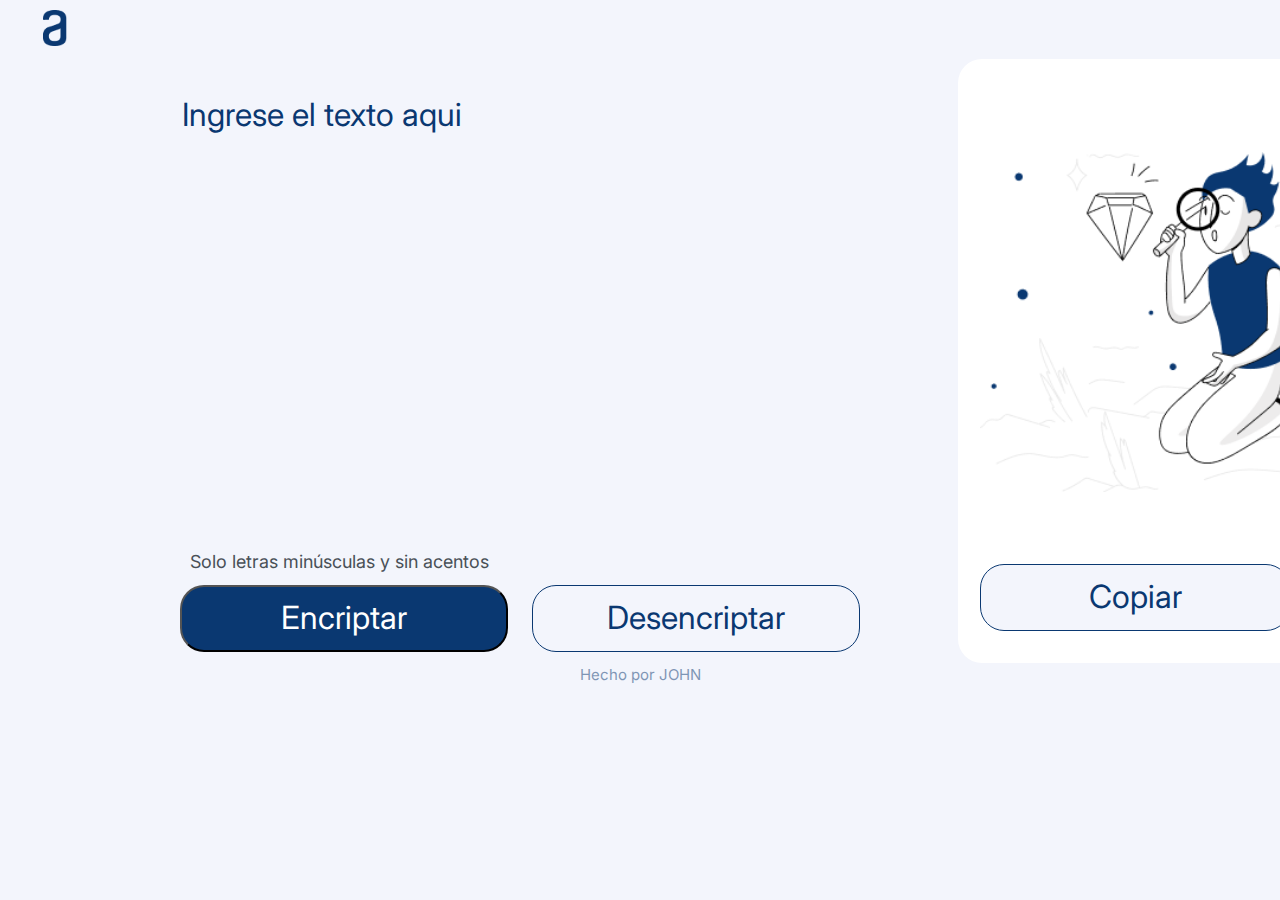
==== index.html @ d5f98b28 "Sacando index de la carpeta" ====
<!DOCTYPE html>
<html lang="en">
<head>
    <meta charset="UTF-8">
    <meta name="viewport" content="width=device-width, initial-scale=1.0">
    <link rel="stylesheet" href="/styles/style.css">
    <title>Encriptador</title>
</head>
<body>
    <header>
        <img class="logo" src="/img/Logo-1.png" alt="Logo de alura" >
    </header>

    <main>
    <section>
        <textarea class="text-area" cols="30" rows="10" placeholder="Ingrese el texto aqui"></textarea>

        <div class="class_h6">
            <h6 class="informacion">Solo letras minúsculas y sin acentos</h6>
        </div>
        <div class="botones">
            <button class="btn-encriptar" onclick="btnEncriptar()" >Encriptar</button>
            <button class="btn-desencriptar" onclick="btnDesencriptar()">Desencriptar</button>
        </div>
    </section>
    <section>
        <textarea class="mensaje" cols="20" rows="10"></textarea>
        <div>
            <button class="btn-copiar" onclick="copiar()">Copiar</button>
        </div>

    </section>

    </main>
    <footer>Hecho por JOHN</footer>
    <script src="/js/app.js"></script>
</body>
</html>
---- styles/style.css ----
@import url('https://fonts.googleapis.com/css2?family=Inter:ital,opsz,wght@0,14..32,100..900;1,14..32,100..900&display=swap');

/* ==========================================================================
- Universal Styles: Aplicados a todos los elementos.
- Fondo de color #F3F5FC, fuente 'Inter', tamaño de fuente 32px, peso 400, 
altura de línea 150%.
- Ocultamos el contenido que excede el tamaño del contenedor usando overflow: hidden.
========================================================================== */

* { 
    background-color: #F3F5FC;
    font-family: Inter;
    font-size: 32px;
    font-weight: 400;
    line-height: 150%;
    overflow: hidden; 
}

body {
    margin: 0;
    padding: 0;

}

/* ==========================================================================
- .logo (Estilos para el logotipo)
- Añadimos un margen superior de 10px y un margen izquierdo de 10px.
- Establecemos el ancho al 7% del contenedor.
========================================================================== */

.logo {
    padding-top: 10px ;
    margin-left: 10px;
    width: 7%;
}

/* ==========================================================================
- main (Estilos para el contenedor principal)
- Utilizamos display: flex para alinear los elementos dentro de 'main'.
- Añadimos un margen izquierdo de 180px para separar el contenido del borde izquierdo.
========================================================================== */

main {
    display: flex; 
    margin-left: 180px;
}

/* ==========================================================================
.text-area (Estilos para el área de texto)
- Altura fija de 355px, padding de 2px y margen superior de 30px.
- Color de texto #0A3871 y sin bordes ni outline.
- Fuente: peso 400, tamaño 32px, altura de línea 48px.
- Desactivamos la capacidad de redimensionar el área de texto.
========================================================================== */


.text-area {
    height: 300px; /*Altura del textarea */
    padding: 2px;
    margin-top: 30px;
    color: #0A3871;
    border: none; /* Que no tenga border el area */
    outline: none; /* Y que cuando demos click en ingrese texto aquí, no se muestre el area del cuadro */
    font-weight: 400;
    font-size: 32px;
    line-height: 48px;
    resize: none; /* Hacemos que el textarea sea no se pueda mover ni editar las el tamaño */
}

/* ===============================================
-Hacemos que las letras del placeholder sean #0A3871 (Azul) prácticamente
================================================== */
::placeholder {color: #0A3871;} 

/* ==========================================================================
-.mensaje (Estilos para el contenedor de mensaje)
- Altura de 600px con fondo blanco y una imagen centrada de 90% del tamaño.
- Imagen de fondo está alineada al centro y al 30% desde la parte superior.
- Bordes redondeados con un radio de 24px, sin bordes ni outline.
- Posicionamiento fijo para mantener la posición en la pantalla.
========================================================================== */

.mensaje {
    height: 600px; /* Altura del textarea total */
    background-color: #fff;
    background-image: url(/img/Muñeco.png); /* Ponemos la imagen del muñeco de fondo */
    background-repeat: no-repeat; /* No repetimos la imagen, que sea solo 1 */
    background-position: center 30%; /* Posicionamos la imagen al centro con un 30% de la parte superior */
    background-size: 90%; /* Acomodamos el tamaño de la imagen centrada a un 90% */
    border-radius: 24px;
    border: none; /* No ponemos bordes */
    outline: none; /* Tampoco líneas */
    margin-left: 98px;
    margin-top: auto;
    padding-left: 30px;
    position: fixed; /* Elemento debe estar siempre en el mismo lugar de la página en todo momento. (No se mueve) */
    color: #0A3871;
    resize: none; /* Que no se pueda redimenzionar ni nada */
}

/* ==================================================================
-Bajamos el texto h6 para que no quede tan arriba
===================================================================== */

.class_h6 {
    margin-top: 100px;
}

/* ====================================================
-Aplicamos estilo al h6.
======================================================= */

h6 {
    font-size: 18px;
    color: #495057;
    margin-left: 10px; /* Corremos desde la izquierda */
    margin-bottom: 0; /* Dejamos en 0 para que no hayan espacios hacia abajo */ 
}

/* ===============================================
-Ajustamos los botones.
================================================== */

.botones {
    display: flex; /* Hacemos un display para alinear los botones */
    margin-top: 10px; /* Hacemos un margin para separar lo que está arriba */
    gap: 24px; /* Gap para separar los dos botones */
}

/* ==========================================================================================
-Ajustamos el boton de encriptacion y desencriptacion, añadiendo los estilos y ajustando.
============================================================================================== */

.btn-encriptar {
    width: 328px; /* Hacemos un width para el ancho del boton */
    height: 67px; /* Altura del boton */
    background-color: #0A3871; 
    color: #fff; 
    border-radius: 24px;
}

.btn-desencriptar {
    width: 328px;
    height: 67px;
    border-radius: 24px;
    border: 1px solid #0A3871;
    color: #0A3871;
}

.btn-copiar {
    width: 310px;
    height: 67px;
    border-radius: 24px;
    border: 1px solid #0A3871;
    position: absolute;
    margin-top: 505px;
    margin-left: 120px;
    color: #0A3871;
}


footer {
    font-size: 15px;
    margin-top: 12px;
    text-align: center;
    color: #0A3871;
    opacity: 50%;
}

/* 1440 x 720 resolucion desktop */
/* 768 x 1132 resolucion tablet */
/* 375 x 1715 resolucion celular*/


@media (max-width: 768px ){


    main {
        flex-direction: column;
        margin-left: 30px;
    }

    .text-area {
        height: 250px;
        width: 688px;
    }

    .mensaje {
    margin-top: 64px;
    background-image: none;
    height: 343px;
    width: 666px;
    margin-left: 0;
    }

    footer {
        display: none;
    }

    .btn-copiar {
        margin-top: 300px;
        width: 624px;
        height: 67px;
        margin-left: 40px;
    }

}

@media (max-width: 376px ) {

    .logo {
        width: 20%;
        margin-left: 5px;
        margin-top: 10px;
    }

    main {
        margin-left: 16px;
    }

    .text-area {
        height: 500px;
    }
    
    .mensaje {
        width: 300px;
        height: 595px;
    }

    .botones {
        display: flex;
        flex-direction: column;
    }

    .btn-copiar {
        width: 279px;
        height: 67px;
        margin: 555px 32px 32px 32px;
    }
}
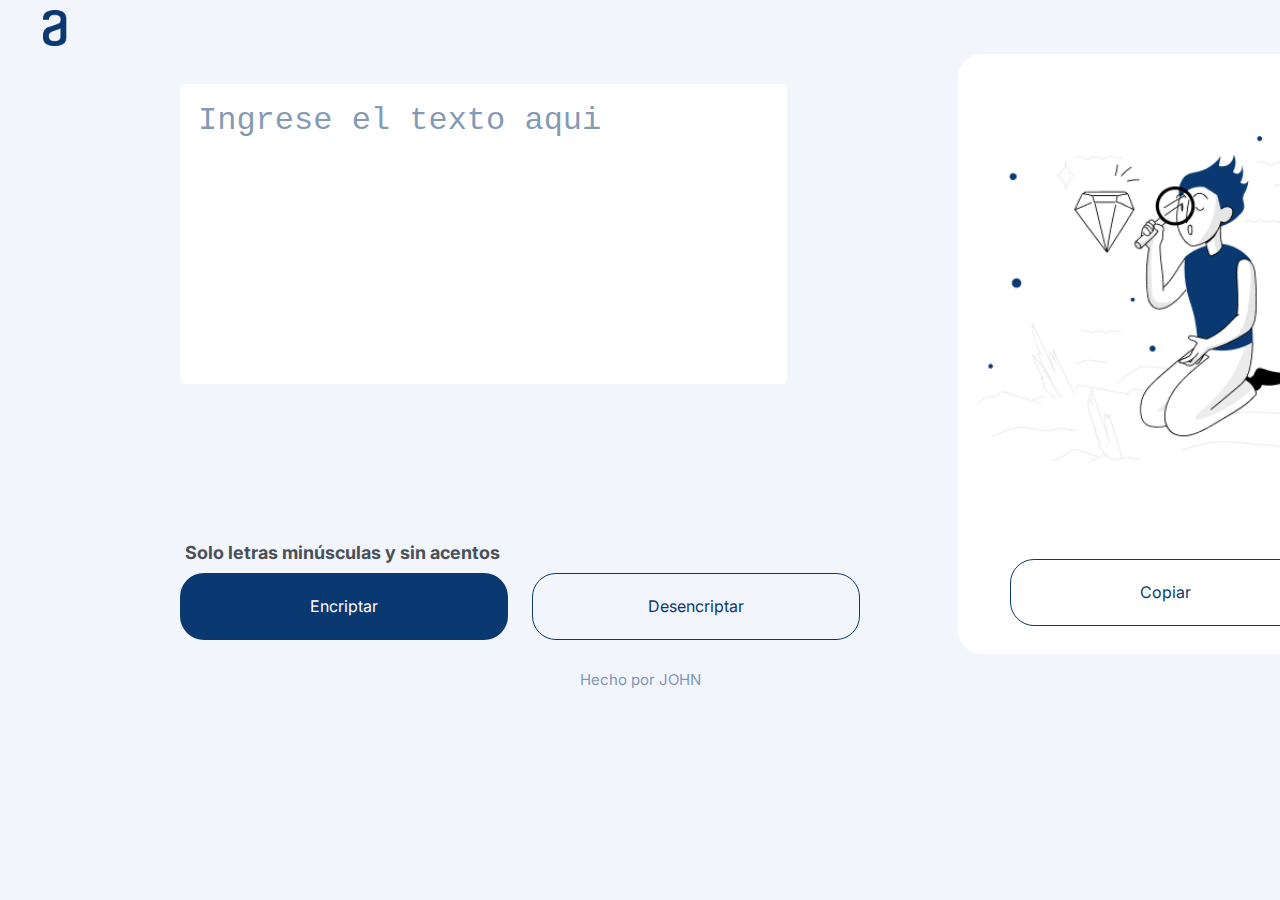
==== commit bab427be: "actualizando css y html" ====
--- a/index.html
+++ b/index.html
@@ -3,12 +3,12 @@
 <head>
     <meta charset="UTF-8">
     <meta name="viewport" content="width=device-width, initial-scale=1.0">
-    <link rel="stylesheet" href="/styles/style.css">
+    <link rel="stylesheet" href="css/style.css">
     <title>Encriptador</title>
 </head>
 <body>
     <header>
-        <img class="logo" src="/img/Logo-1.png" alt="Logo de alura" >
+        <img class="logo" src="img/Logo-1.png" alt="Logo de alura" >
     </header>
 
     <main>
@@ -30,10 +30,12 @@
         </div>
 
     </section>
-
-    </main>
-    <footer>Hecho por JOHN</footer>
-    <script src="/js/app.js"></script>
+    
+</main>
+<footer>
+    <p>Hecho por JOHN</p>
+</footer>
+    <script src="js/app.js"></script>
 </body>
 </html>
 
--- a/css/style.css
+++ b/css/style.css
@@ -0,0 +1,267 @@
+@import url('https://fonts.googleapis.com/css2?family=Inter:ital,opsz,wght@0,14..32,100..900;1,14..32,100..900&display=swap');
+
+:root {
+    --color-de-fondo: #f3f5fc;
+    --color-secundario: #fff;
+    --estilos-letras: "Inter";
+    --color-terciario: #0a3871;
+    --color-h6: #495057;
+}
+
+/* ==========================================================================
+- Universal Styles: Aplicados a todos los elementos.
+- Fondo de color #F3F5FC, fuente 'Inter', tamaño de fuente 32px, peso 400, 
+altura de línea 150%.
+- Ocultamos el contenido que excede el tamaño del contenedor usando overflow: hidden.
+========================================================================== */
+
+* { 
+    margin: 0;
+    padding: 0;
+    box-sizing: border-box;
+}
+
+body {
+    font-family: var(--estilos-letras);
+    background-color: var(--color-de-fondo);
+    font-size: 32px;
+    font-weight: 400;
+    height: 100vh;
+}
+
+/* ==========================================================================
+- .logo (Estilos para el logotipo)
+- Añadimos un margen superior de 10px y un margen izquierdo de 10px.
+- Establecemos el ancho al 7% del contenedor.
+========================================================================== */
+
+.logo {
+    padding-top: 10px ;
+    margin-left: 10px;
+    width: 7%;
+}
+
+/* ==========================================================================
+- main (Estilos para el contenedor principal)
+- Utilizamos display: flex para alinear los elementos dentro de 'main'.
+- Añadimos un margen izquierdo de 180px para separar el contenido del borde izquierdo.
+========================================================================== */
+
+main {
+    display: flex; 
+    margin-left: 180px;
+}
+
+/* ==========================================================================
+.text-area (Estilos para el área de texto)
+- Altura fija de 300px, padding de 2px y margen superior de 30px.
+- Color de texto #0A3871 y sin bordes ni outline.
+- Fuente: peso 400, tamaño 32px, altura de línea 48px.
+- Desactivamos la capacidad de redimensionar el área de texto.
+========================================================================== */
+
+
+.text-area {
+    height: 300px; /*Altura del textarea */
+    padding: 10px 0 0 15px; /* Acomodamos para poder escribir no este tan pegado */
+    margin-top: 30px;
+    color: var(--color-terciario);
+    border: none; /* Que no tenga border el area */
+    outline: none; /* Y que cuando demos click en ingrese texto aquí, no se muestre el area del cuadro */
+    font-weight: 400;
+    font-size: 32px;
+    line-height: 48px;
+    resize: none; /* Hacemos que el textarea sea no se pueda mover ni editar las el tamaño */
+    border-radius: 5px;
+    
+}
+
+/* ===============================================
+-Hacemos que las letras del placeholder sean #0A3871 (Azul) prácticamente
+================================================== */
+::placeholder {
+    color: var(--color-terciario);
+    opacity: 50%;
+    padding: 3px;
+} 
+
+
+
+/* ==========================================================================
+-.mensaje (Estilos para el contenedor de mensaje)
+- Altura de 600px con fondo blanco y una imagen centrada de 90% del tamaño.
+- Imagen de fondo está alineada al centro y al 30% desde la parte superior.
+- Bordes redondeados con un radio de 24px, sin bordes ni outline.
+- Posicionamiento fijo para mantener la posición en la pantalla.
+========================================================================== */
+
+.mensaje {
+    height: 600px; /* Altura del textarea total */
+    width: 400px;
+    background-color: var(--color-secundario);
+    background-image: url("/img/foto-inicial.png"); /* Ponemos la imagen del muñeco de fondo */
+    background-repeat: no-repeat; /* No repetimos la imagen, que sea solo 1 */
+    background-position: center 30%; /* Posicionamos la imagen al centro con un 30% de la parte superior */
+    background-size: 90%; /* Acomodamos el tamaño de la imagen centrada a un 90% */
+    border-radius: 24px;
+    border: none; /* No ponemos bordes */
+    outline: none; /* Tampoco líneas */
+    margin-left: 98px;
+    margin-top: auto;
+    padding-left: 30px;
+    padding-top: 20px;
+    position: fixed; /* Elemento debe estar siempre en el mismo lugar de la página en todo momento. (No se mueve) */
+    color: var(--color-terciario);
+    resize: none; /* Que no se pueda redimenzionar ni nada */
+    font-size: 24px;
+}
+
+/* ==================================================================
+-Bajamos el texto h6 para que no quede tan arriba
+===================================================================== */
+
+.class_h6 {
+    margin-top: 150px;
+
+}
+
+/* ====================================================
+-Aplicamos estilo al h6.
+======================================================= */
+
+h6 {
+    font-size: 18px;
+    color: var(--color-h6);
+    margin-left: 5px; /* Corremos desde la izquierda */
+    margin-bottom: 0; /* Dejamos en 0 para que no hayan espacios hacia abajo */ 
+    
+}
+
+/* ===============================================
+-Ajustamos los botones.
+================================================== */
+
+.botones {
+    display: flex; /* Hacemos un display para alinear los botones */
+    margin-top: 10px; /* Hacemos un margin para separar lo que está arriba */
+    gap: 24px; /* Gap para separar los dos botones */
+}
+
+/* ==========================================================================================
+-Ajustamos el boton de encriptacion y desencriptacion, añadiendo los estilos y ajustando.
+============================================================================================== */
+
+.btn-encriptar, .btn-desencriptar {
+    width: 328px; /* Hacemos un width para el ancho del boton */
+    height: 67px; /* Altura del boton */
+    background-color: var(--color-terciario); 
+    color: var(--color-secundario); 
+    border-radius: 24px;
+    font-family: var(--estilos-letras);
+    font-size: 16px;
+    border: none;
+    cursor: pointer;
+}
+
+.btn-desencriptar  {
+    color: var(--color-terciario);
+    background-color: var(--color-de-fondo);
+    border: 1px solid var(--color-terciario);
+    
+}
+
+.btn-copiar {
+    width: 310px;
+    height: 67px;
+    border-radius: 24px;
+    border: 1px solid var(--color-terciario);
+    background-color: var(--color-secundario);
+    position: absolute;
+    margin-top: 505px;
+    margin-left: 150px;
+    color: var(--color-terciario);
+    font-family: var(--estilos-letras);
+    font-size: 16px;
+    cursor: pointer;
+}
+
+
+p {
+    font-size: 15px;
+    margin-top: 30px;
+    text-align: center;
+    color: var(--color-terciario);
+    opacity: 50%;
+}
+
+/* 1440 x 720 resolucion desktop */
+/* 768 x 1132 resolucion tablet */
+/* 375 x 1715 resolucion celular*/
+
+
+@media (max-width: 768px ){
+
+
+    main {
+        flex-direction: column;
+        margin-left: 30px;
+    }
+
+    .text-area {
+        height: 250px;
+        width: 688px;
+    }
+
+    .mensaje {
+    margin-top: 64px;
+    background-image: none;
+    height: 343px;
+    width: 666px;
+    margin-left: 0;
+    }
+
+    p {
+        display: none;
+    }
+
+    .btn-copiar {
+        margin-top: 300px;
+        width: 624px;
+        height: 67px;
+        margin-left: 40px;
+    }
+
+}
+
+@media (max-width: 376px ) {
+
+    .logo {
+        width: 20%;
+        margin-left: 5px;
+        margin-top: 10px;
+    }
+
+    main {
+        margin-left: 16px;
+    }
+
+    .text-area {
+        height: 500px;
+    }
+    
+    .mensaje {
+        width: 300px;
+        height: 595px;
+    }
+
+    .botones {
+        display: flex;
+        flex-direction: column;
+    }
+
+    .btn-copiar {
+        width: 279px;
+        height: 67px;
+        margin: 555px 32px 32px 32px;
+    }
+}
